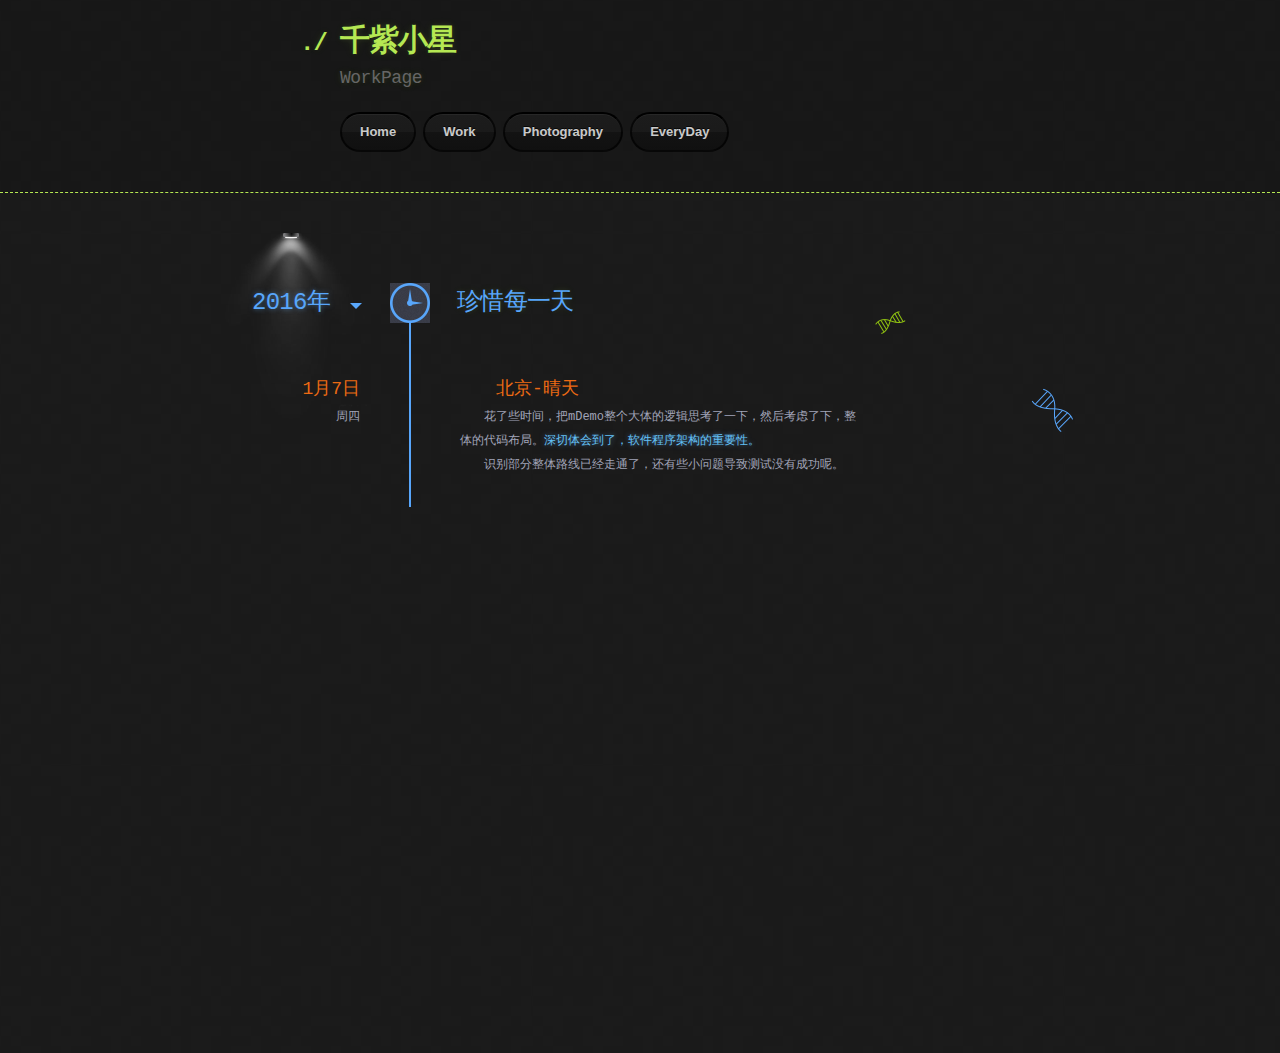
==== EveryDay.html @ d8f70243 "add the gitignore file" ====
<!DOCTYPE html>
<html>
  <head>
    <meta charset='utf-8'>
    <meta http-equiv="X-UA-Compatible" content="chrome=1">
	
	<link href="css/style.css" rel="stylesheet" type="text/css" />
    <link rel="stylesheet" type="text/css" href="stylesheets/stylesheet.css" media="screen">
	
	<title>千紫小星</title>
  </head>

  <body>
    <header>
      <div class="container">
        <h1>千紫小星</h1>
        <h2>WorkPage</h2>

        <section id="downloads">
          <a href="index.html" class="btn">Home</a>
		  <a href="work.html" class="btn">Work</a>
		  <a href="photography.html" class="btn">Photography</a>
		  <a href="EveryDay.html" class="btn">EveryDay</a>
        </section>
      </div>
    </header>

<div class="content">
  <div class="wrapper">
    <div class="light"><i></i></div>
    <div class="main">
      <h1 class="title">珍惜每一天</h1>
      	  
	  <div class="year">
			<h2><a href="#">2016年<i></i></a></h2>
			<div class="list">
				<ul>
          <li class="cls highlight">
            <p class="date">1月7日</p>
            <p class="intro">北京-晴天</p>
            <p class="version">周四</p>
            <div class="more">
              <p>花了些时间，把mDemo整个大体的逻辑思考了一下，然后考虑了下，整体的代码布局。<a>深切体会到了，软件程序架构的重要性。</a> </p>
              <p>识别部分整体路线已经走通了，还有些小问题导致测试没有成功呢。</p>
            </div>
          </li>   
	      </ul>
			</div>
	  </div>

    </div>
  </div>
</div>

<script type="text/javascript" src="js/jquery.min.js"></script>
<script>
	$(".main .year .list").each(function (e, target) {
	    var $target=  $(target),
	        $ul = $target.find("ul");
	    $target.height($ul.outerHeight()), $ul.css("position", "absolute");
	}); 
	$(".main .year>h2>a").click(function (e) {
	    e.preventDefault();
	    $(this).parents(".year").toggleClass("close");
	});
	</script> 
</body>
</html>
---- css/style.css ----
body {
	margin:0;
	font:12px ΢���ź�,����,Arial,sans-serif;
}

html,body {
	-webkit-text-size-adjust:none;
	background:#f7f7f7;
}
div,form,input,textarea,p,ul,li,dl,dt,dd,h1,table,h2 {
	padding:0;
	margin:0;
}
li {
	list-style-type:none;
}
ol,ul {
	list-style:none;
}
input {
	vertical-align:middle;
	font-size:100%;
}
img {
	vertical-align:top;
	border:0;
}
em,i {
	font-style:normal;
}
.l {
	float:left;
}
.r {
	float:right;
}
.c {
	clear:both;
}
.o {
	overflow:hidden;
}
.left {
	float:left;
}
.right {
	float:right;
}
a {
	color:#666;
	text-decoration:none;
}
a:hover {
	color:#F60;
	text-decoration:underline;
}
.clearfix {
	*zoom:1;
}
.clearfix:before,.clearfix:after {
	display:table;
	content:"";
}
.clearfix:after {
	clear:both;
}
.content {
	position:relative;
	width:1000px;
	margin:0 auto;
}

ul, li {
	list-style: none;
}
a {
	text-decoration: none;
}
a:hover{
	text-decoration: none;
	cursor: point;
}
hr {
	height: 0;
	border-left: none;
	border-right: 0;
	border-top: 1px dashed #2d2f34;
	border-bottom: 1px dashed #474954;
}
.top{
	margin-top: 60px;
}
.top img{
	width: 100%;
	margin-top: -10px;
}
.content {
	padding: 50px 0;
	min-height: 720px;
	/*background: #3a3c48 url("../images/log/content-bg.png");*/
	background: #151515 url("../images/bkg.png") 0 0;
	width: 100%;
}
.content .wrapper {
	position: relative;
	background: url("../images/log/release-bg.png") no-repeat right top;
	width: 960px;
	margin: 0 auto;
}
.content .light {
	position: absolute;
	left: 55px;
	top: -50px;
	width: 152px;
	height: 191px;
	background: url("../images/log/light-top.png") no-repeat top center;
}
.content .light i {
	position: absolute;
	width: 100%;
	height: 100%;
	top: 0;
	background: url("../images/log/light.png") no-repeat top center;
}
.content .line-left {
	position: absolute;
	left: 0;
	top: 15px;
	width: 70px;
}
.content .line-right {
	position: absolute;
	right: 0;
	top: 15px;
	width: 460px;
}
.content .main {
	background: url("../images/log/line-bg.png") repeat-y 249px 0;
}
.content .main .title {
	position: absolute;
	line-height: 40px;
	padding-left: 67px;
	left: 230px;
	top: 0;
	color: #58a6fb;
	font-size: 24px;
	background: url("../images/log/clock.png") no-repeat left top;
}
.content .main .year {
	position: relative;
	z-index: 100;
}
.content .main .year h2 {
	height: 40px;
	width: 170px;
	padding-right: 30px;
	font-size: 24px;
	line-height: 40px;
	text-align: right;
}
.content .main .year h2 a {
	color: #58a6fb;
}
.content .main .year h2 i{
	display:block;
	position:relative;
	height:0;
	width:0;
	left:190px;
	top:-20px;
	border-width:6px;
	border-style:solid;
	border-color:#59a7fb transparent transparent transparent;
	-webkit-transition:.5s;
	-moz-transition:.5s;
	-ms-transition:.5s;
	-o-transition:.5s;
	transition:.5s;
	-webkit-transform-origin:6px 3px;
	-moz-transform-origin:6px 3px;
	-ms-transform-origin:6px 3px;
	-o-transform-origin:6px 3px;
	transform-origin:6px 3px
}
.content .main .year .list{
	margin:10px 0;
	position:relative;
	overflow:hidden;
	-webkit-transition:height 1s cubic-bezier(0.025,0.025,0.000,1.115),opacity 1s;
	-moz-transition:height 1s cubic-bezier(0.025,0.025,0.000,1.115),opacity 1s;
	-ms-transition:height 1s cubic-bezier(0.025,0.025,0.000,1.115),opacity 1s;
	-o-transition:height 1s cubic-bezier(0.025,0.025,0.000,1.115),opacity 1s;
	transition:height 1s cubic-bezier(0.025,0.025,0.000,1.115),opacity 1s
}
.content .main .year .list ul {
	bottom: 0;
}
.content .main .year .list ul li {
	background: url("../images/log/circle.png") no-repeat 235px 31px;
	padding: 30px 0;
	color: #a1a4b8;
}
.content .main .year .list ul li.highlight {
	background-image: url(http://p4.qhimg.com/d/inn/05a63fc5/circle-h.png);
}
.cls {
	zoom: 1;
}
.cls:after {
	content: ".";
	display: block;
	height: 0;
	clear: both;
	visibility: hidden;
}
.content .main .year .list ul li.highlight .date, .content .main .year .list ul li.highlight .intro {
	color: #ec6a13;
}
.content .main .year .list ul li .date,.content .main .year .list ul li .version{
	float:left;
	display:block;
	clear:left;
	width:200px;
	line-height:24px;
	text-align:right
}
.content .main .year .list ul li .date{
	font-size:18px;
	line-height:32px;
	color:#bec1d5
}
.content .main .year .list ul li .intro, .content .main .year .list ul li .more {
	float: left;
	display: block;
	width: 400px;
	margin-left: 100px;
	line-height: 24px;
}
.content .main .year .list ul li .intro {
	font-size: 18px;
	line-height: 32px;
	color: #63d029;
}
.content .wrapper:first-child .main .year.close h2 i{
	transform:rotate(-90deg);
	-webkit-transform:rotate(-90deg);
	-moz-transform:rotate(-90deg);
	-ms-transform:rotate(-90deg);
	-o-transform:rotate(-90deg)
}
.content .wrapper:first-child .main .year.close .list{
	opacity:0;
	height:0!important;
}
.ie7 .content .main .year h2 i{
	left:40px
}
---- stylesheets/stylesheet.css ----
body {
  margin: 0;
  padding: 0;
  background: #151515 url("../images/bkg.png") 0 0;
  color: #eaeaea;
  font: 16px;
  line-height: 1.5;
  font-family: Monaco, "Bitstream Vera Sans Mono", "Lucida Console", Terminal, monospace;
}

/* General & 'Reset' Stuff */

.container {
  width: 90%;
  max-width: 600px;
  margin: 0 auto;
}

section {
  display: block;
  margin: 0 0 20px 0;
}

h1, h2, h3, h4, h5, h6 {
  margin: 0 0 20px;
}
/*
li {
  line-height: 1.4 ;
}
*/
header {
  background: rgba(0, 0, 0, 0.1);
  width: 100%;
  border-bottom: 1px dashed #b5e853;
  padding: 20px 0;
  margin: 0 0 40px 0;
}

header h1 {
  font-size: 30px;
  line-height: 1.5;
  margin: 0 0 0 -40px;
  font-weight: bold;
  font-family: Monaco, "Bitstream Vera Sans Mono", "Lucida Console", Terminal, monospace;
  color: #b5e853;
  text-shadow: 0 1px 1px rgba(0, 0, 0, 0.1),
               0 0 5px rgba(181, 232, 83, 0.1),
               0 0 10px rgba(181, 232, 83, 0.1);
  letter-spacing: -1px;
  -webkit-font-smoothing: antialiased;
}

header h1:before {
  content: "./ ";
  font-size: 24px;
}

header h2 {
  font-size: 18px;
  font-weight: 300;
  color: #666;
}

#downloads .btn {
  display: inline-block;
  text-align: center;
  margin: 0;
}

/* Main Content
*/

#main_content {
  width: 100%;
  -webkit-font-smoothing: antialiased;
}
section img {
  max-width: 100%
}

h1, h2, h3, h4, h5, h6 {
  font-weight: normal;
  font-family: Monaco, "Bitstream Vera Sans Mono", "Lucida Console", Terminal, monospace;
  color: #b5e853;
  letter-spacing: -0.03em;
  text-shadow: 0 1px 1px rgba(0, 0, 0, 0.1),
               0 0 5px rgba(181, 232, 83, 0.1),
               0 0 10px rgba(181, 232, 83, 0.1);
}

#main_content h1 {
  font-size: 30px;
}

#main_content h2 {
  font-size: 24px;
}

#main_content h3 {
  font-size: 18px;
}

#main_content h4 {
  font-size: 14px;
}

#main_content h5 {
  font-size: 12px;
  text-transform: uppercase;
  margin: 0 0 5px 0;
}

#main_content h6 {
  font-size: 12px;
  text-transform: uppercase;
  color: #999;
  margin: 0 0 5px 0;
}

dt {
  font-style: italic;
  font-weight: bold;
}
/*
ul li {
  list-style: none;
}
*/
/*
ul li:before {
  content: ">>";
  font-family: Monaco, "Bitstream Vera Sans Mono", "Lucida Console", Terminal, monospace;
  font-size: 13px;
  color: #b5e853;
  margin-left: -37px;
  margin-right: 21px;
  line-height: 16px;
}
*/
blockquote {
  color: #aaa;
  padding-left: 10px;
  border-left: 1px dotted #666;
}

pre {
  background: rgba(0, 0, 0, 0.9);
  border: 1px solid rgba(255, 255, 255, 0.15);
  padding: 10px;
  font-size: 14px;
  color: #b5e853;
  border-radius: 2px;
  -moz-border-radius: 2px;
  -webkit-border-radius: 2px;
  text-wrap: normal;
  overflow: auto;
  overflow-y: hidden;
}

table {
  width: 100%;
  margin: 0 0 20px 0;
}

th {
  text-align: left;
  border-bottom: 1px dashed #b5e853;
  padding: 5px 10px;
}

td {
  padding: 5px 10px;
}

hr {
  height: 0;
  border: 0;
  border-bottom: 1px dashed #b5e853;
  color: #b5e853;
}

/* Buttons
*/

.btn {
  display: inline-block;
  background: -webkit-linear-gradient(top, rgba(40, 40, 40, 0.3), rgba(35, 35, 35, 0.3) 50%, rgba(10, 10, 10, 0.3) 50%, rgba(0, 0, 0, 0.3));
  padding: 8px 18px;
  border-radius: 50px;
  border: 2px solid rgba(0, 0, 0, 0.7);
  border-bottom: 2px solid rgba(0, 0, 0, 0.7);
  border-top: 2px solid rgba(0, 0, 0, 1);
  color: rgba(255, 255, 255, 0.8);
  font-family: Helvetica, Arial, sans-serif;
  font-weight: bold;
  font-size: 13px;
  text-decoration: none;
  text-shadow: 0 -1px 0 rgba(0, 0, 0, 0.75);
  box-shadow: inset 0 1px 0 rgba(255, 255, 255, 0.05);
}

.btn:hover {
  background: -webkit-linear-gradient(top, rgba(40, 40, 40, 0.6), rgba(35, 35, 35, 0.6) 50%, rgba(10, 10, 10, 0.8) 50%, rgba(0, 0, 0, 0.8));
}

.btn .icon {
  display: inline-block;
  width: 16px;
  height: 16px;
  margin: 1px 8px 0 0;
  float: left;
}
/*�޸�ICOͼ��*/
.btn-github .icon {
  opacity: 0.6;
  background: url("../images/blacktocat.png") 0 0 no-repeat;
}

a {
  color: #63c0f5;
  text-shadow: 0 0 5px rgba(104, 182, 255, 0.5);
  target:_blank;
}

/* Clearfix */

.cf:before, .cf:after {
  content:"";
  display:table;
}

.cf:after {
  clear:both;
}

.cf {
  zoom:1;
}

/*MYCSS*/
p{
	text-indent:2em;
}
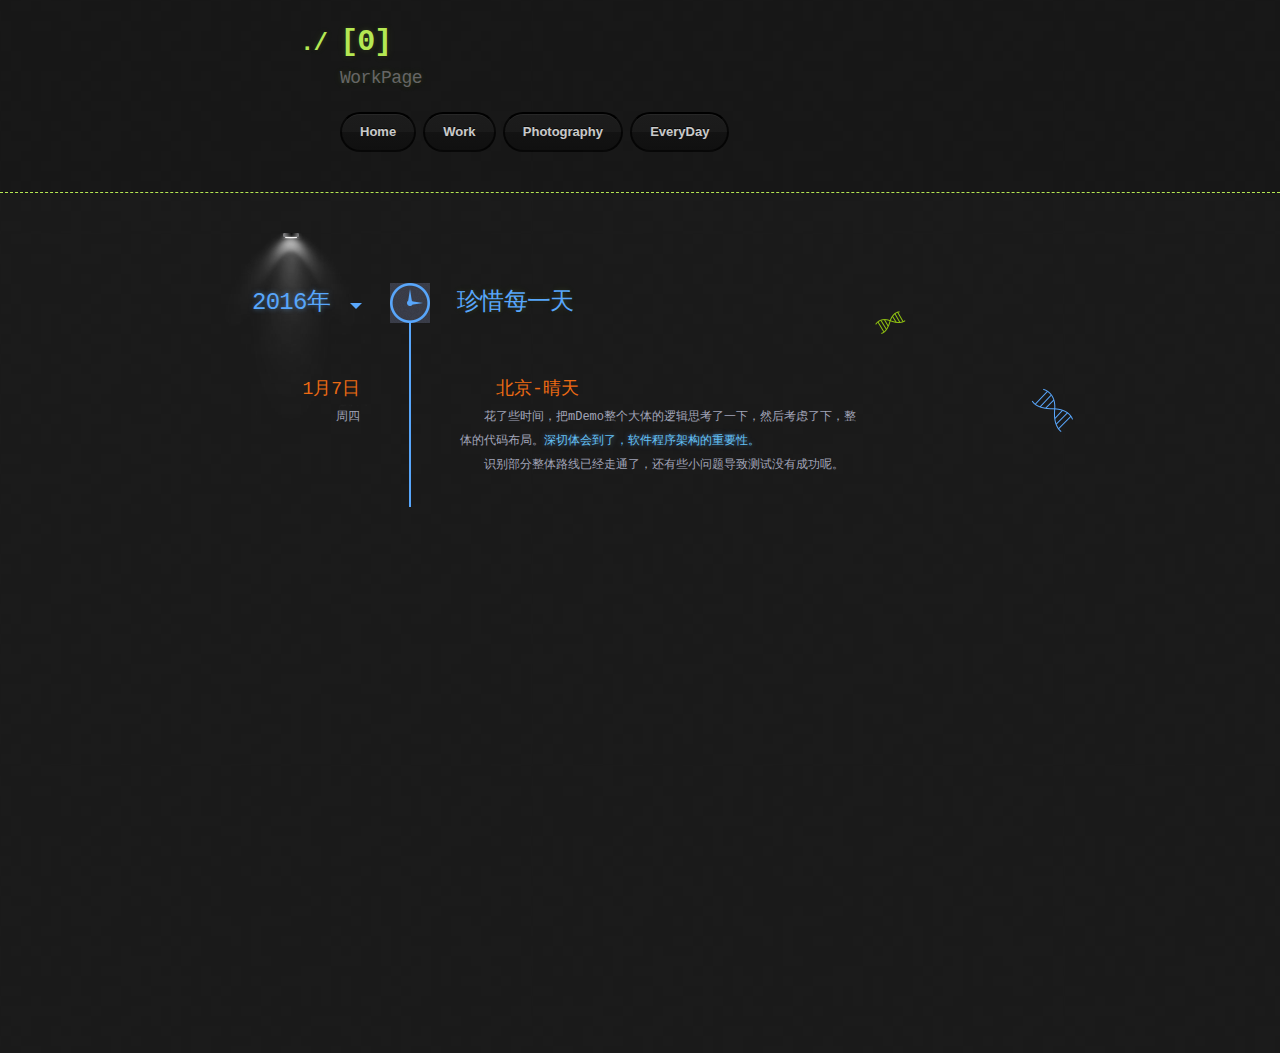
==== commit ed69dc26: "add the rain.mp3" ====
--- a/EveryDay.html
+++ b/EveryDay.html
@@ -3,17 +3,17 @@
   <head>
     <meta charset='utf-8'>
     <meta http-equiv="X-UA-Compatible" content="chrome=1">
-	
+
 	<link href="css/style.css" rel="stylesheet" type="text/css" />
     <link rel="stylesheet" type="text/css" href="stylesheets/stylesheet.css" media="screen">
-	
-	<title>千紫小星</title>
+
+	<title>[0]</title>
   </head>
 
   <body>
     <header>
       <div class="container">
-        <h1>千紫小星</h1>
+        <h1>[0]</h1>
         <h2>WorkPage</h2>
 
         <section id="downloads">
@@ -30,7 +30,7 @@
     <div class="light"><i></i></div>
     <div class="main">
       <h1 class="title">珍惜每一天</h1>
-      	  
+
 	  <div class="year">
 			<h2><a href="#">2016年<i></i></a></h2>
 			<div class="list">
@@ -43,7 +43,7 @@
               <p>花了些时间，把mDemo整个大体的逻辑思考了一下，然后考虑了下，整体的代码布局。<a>深切体会到了，软件程序架构的重要性。</a> </p>
               <p>识别部分整体路线已经走通了，还有些小问题导致测试没有成功呢。</p>
             </div>
-          </li>   
+          </li>
 	      </ul>
 			</div>
 	  </div>
@@ -58,11 +58,11 @@
 	    var $target=  $(target),
 	        $ul = $target.find("ul");
 	    $target.height($ul.outerHeight()), $ul.css("position", "absolute");
-	}); 
+	});
 	$(".main .year>h2>a").click(function (e) {
 	    e.preventDefault();
 	    $(this).parents(".year").toggleClass("close");
 	});
-	</script> 
+	</script>
 </body>
-</html>+</html>
